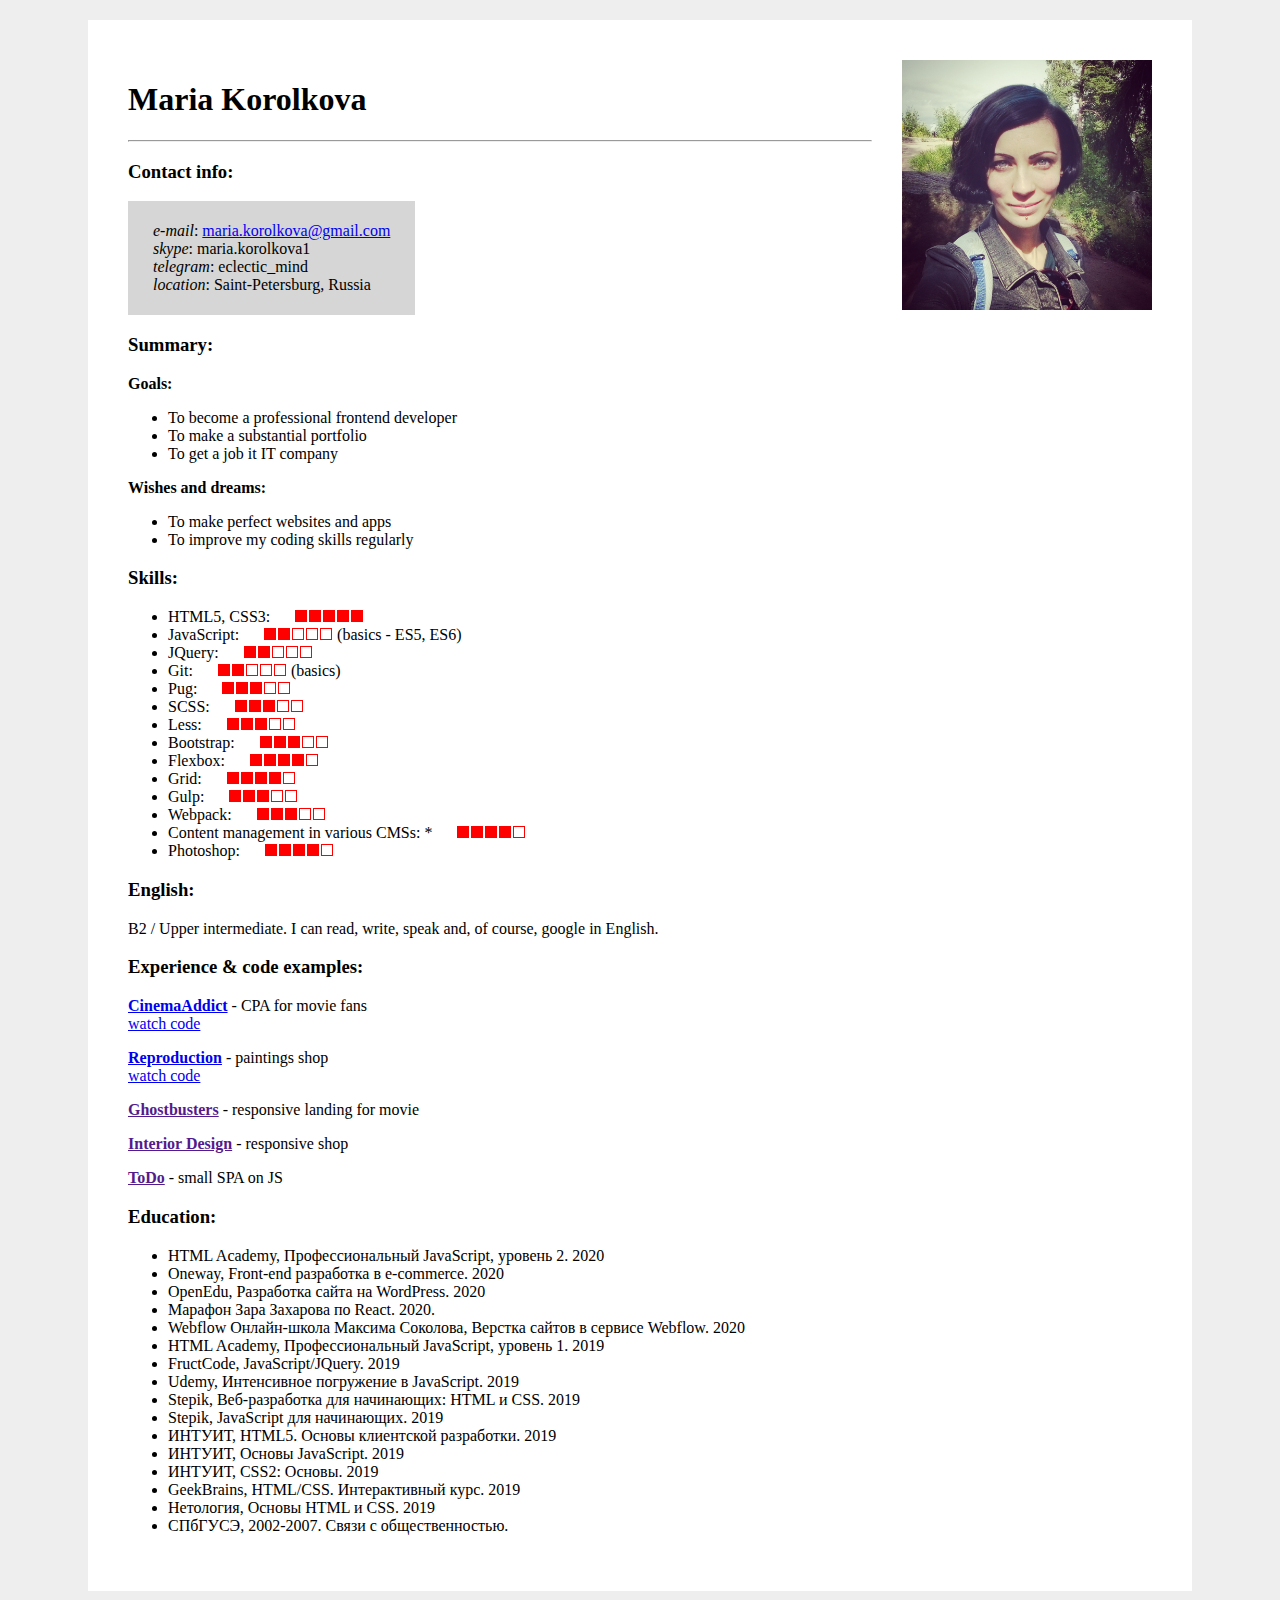
==== index.html @ 92094c6a "feat: add all files to root directory" ====
<!DOCTYPE html>
<html lang="en">

<head>
  <meta charset="UTF-8" />
  <meta name="viewport" content="width=device-width, initial-scale=1.0" />
  <link rel="stylesheet" href="styles/styles.css" />
  <title>Maria Korolkova's CV</title>
</head>

<body>
  <main>
    <figure><img src="foto.jpg"></figure>
    <h1>
      Maria Korolkova</h1>
    <hr>
    <article>
      <h3>
        Contact info:</h3>
      <div class="contacts">
        <p>
          <em>e-mail</em>: <a href="mailto:maria.korolkova@gmail.com">maria.korolkova@gmail.com</a><br>
          <em>skype</em>: maria.korolkova1<br>
          <em>telegram</em>: eclectic_mind<br>
          <em>location</em>: Saint-Petersburg, Russia</p>
      </div>
    </article>
    <article>
      <h3>
        Summary:</h3>
      <p><strong>Goals:</strong></p>
      <ul>
        <li>
          To become a professional frontend developer</li>
        <li>
          To make a substantial portfolio</li>
        <li>
          To get a job it IT company</li>
      </ul>
      <p><strong>
          Wishes and dreams:
        </strong></p>
      <ul>
        <li>
          To make perfect websites and apps</li>
        <li>
          To improve my coding skills regularly</li>
      </ul>
    </article>
    <article>
      <h3>Skills:</h3>
      <ul>
        <li>
          HTML5, CSS3:
          <span class="rate">
            <span class="full"></span>
            <span class="full"></span>
            <span class="full"></span>
            <span class="full"></span>
            <span class="full"></span>
          </span>
        </li>
        <li>
          JavaScript:
          <span class="rate">
            <span class="full"></span>
            <span class="full"></span>
            <span></span>
            <span></span>
            <span></span>
          </span>
          (basics - ES5, ES6)</li>
        <li>
          JQuery:
          <span class="rate">
            <span class="full"></span>
            <span class="full"></span>
            <span></span>
            <span></span>
            <span></span>
          </span></li>
        <li>
          Git:
          <span class="rate">
            <span class="full"></span>
            <span class="full"></span>
            <span></span>
            <span></span>
            <span></span>
          </span>
          (basics)</li>
        <li>
          Pug:
          <span class="rate">
            <span class="full"></span>
            <span class="full"></span>
            <span class="full"></span>
            <span></span>
            <span></span>
          </span>
        </li>
        <li>
          SCSS:
          <span class="rate">
            <span class="full"></span>
            <span class="full"></span>
            <span class="full"></span>
            <span></span>
            <span></span>
          </span>
        </li>
        <li>
          Less:
          <span class="rate">
            <span class="full"></span>
            <span class="full"></span>
            <span class="full"></span>
            <span></span>
            <span></span>
          </span>
        </li>
        <li>
          Bootstrap:
          <span class="rate">
            <span class="full"></span>
            <span class="full"></span>
            <span class="full"></span>
            <span></span>
            <span></span>
          </span>
        </li>
        <li>
          Flexbox:
          <span class="rate">
            <span class="full"></span>
            <span class="full"></span>
            <span class="full"></span>
            <span class="full"></span>
            <span></span>
          </span>
        </li>
        <li>
          Grid:
          <span class="rate">
            <span class="full"></span>
            <span class="full"></span>
            <span class="full"></span>
            <span class="full"></span>
            <span></span>
          </span>
        </li>
        <li>
          Gulp:
          <span class="rate">
            <span class="full"></span>
            <span class="full"></span>
            <span class="full"></span>
            <span></span>
            <span></span>
          </span>
        </li>
        <li>
          Webpack:
          <span class="rate">
            <span class="full"></span>
            <span class="full"></span>
            <span class="full"></span>
            <span></span>
            <span></span>
          </span>
        </li>
        <li>
          Content management in various CMSs: *
          <span class="rate">
            <span class="full"></span>
            <span class="full"></span>
            <span class="full"></span>
            <span class="full"></span>
            <span></span>
          </span>
        </li>
        <li>
          Photoshop:
          <span class="rate">
            <span class="full"></span>
            <span class="full"></span>
            <span class="full"></span>
            <span class="full"></span>
            <span></span>
          </span>
        </li>
      </ul>
    </article>
    <article>
      <h3>
        English:</h3>
      <p>
        B2 / Upper intermediate. I can read, write, speak and, of course, google in English.</p>
    </article>
    <article>
      <h3>
        Experience & code examples:</h3>
      <p>
        <a href="https://eclectic-mind.github.io/cinemaaddict-public/" target="_blank"><strong>CinemaAddict</strong></a>
        - CPA for movie fans<br>
        <a href="https://github.com/eclectic-mind/257627-cinemaddict-11" target="_blank">watch code</a></p>
      <p>
        <a href="https://eclectic-mind.github.io/reproduction-public/" target="_blank"><strong>Reproduction</strong></a>
        - paintings shop<br>
        <a href="https://github.com/eclectic-mind/reproduction-src" target="_blank">watch code</a></p>
      <p>
        <a href="" target="_blank"><strong>Ghostbusters</strong></a> - responsive landing for movie</p>
      <p>
        <a href="" target="_blank"><strong>Interior Design</strong></a> - responsive shop</p>
      <p>
        <a href="" target="_blank"><strong>ToDo</strong></a> - small SPA on JS</p>
    </article>
    <article>
      <h3>
        Education:</h3>
      <ul>
        <li>
          HTML Academy, Профессиональный JavaScript, уровень 2. 2020</li>
        <li>
          Oneway, Front-end разработка в e-commerce. 2020</li>
        <li>
          OpenEdu, Разработка сайта на WordPress. 2020</li>
        <li>
          Марафон Зара Захарова по React. 2020.</li>
        <li>
          Webflow Онлайн-школа Максима Соколова, Верстка сайтов в сервисе Webflow. 2020</li>
        <li>
          HTML Academy, Профессиональный JavaScript, уровень 1. 2019</li>
        <li>
          FructCode, JavaScript/JQuery. 2019</li>
        <li>
          Udemy, Интенсивное погружение в JavaScript. 2019</li>
        <li>
          Stepik, Веб-разработка для начинающих: HTML и CSS. 2019</li>
        <li>
          Stepik, JavaScript для начинающих. 2019</li>
        <li>
          ИНТУИТ, HTML5. Основы клиентской разработки. 2019</li>
        <li>
          ИНТУИТ, Основы JavaScript. 2019</li>
        <li>
          ИНТУИТ, CSS2: Основы. 2019</li>
        <li>
          GeekBrains, HTML/CSS. Интерактивный курс. 2019</li>
        <li>
          Нетология, Основы HTML и CSS. 2019</li>
        <li>
          СПбГУСЭ, 2002-2007. Связи с общественностью.</li>
      </ul>
    </article>

  </main>
</body>

</html>
---- styles/styles.css ----
body {
  background-color: #eeeeee;
}
main {
  display: block;
  max-width: 1024px;
  margin: 20px auto;
  background-color: #ffffff;
  padding: 40px;
}
figure {
  display: block;
  float: right;
  margin: 0 0 30px 30px;
}
figure img {
  max-width: 250px;
}

.contacts {
  background-color: #d6d6d6;
  padding: 5px 25px;
  max-width: fit-content;
  display: block;
}

.rate {
  display: inline-block;
  margin: 0 0 0 20px;
}
.rate span {
  width: 10px;
  height: 10px;
  border: #ff0000 solid 1px;
  display: block;
  float: left;
  margin: 0 1px;
}

.full {
  background-color: #ff0000;
}
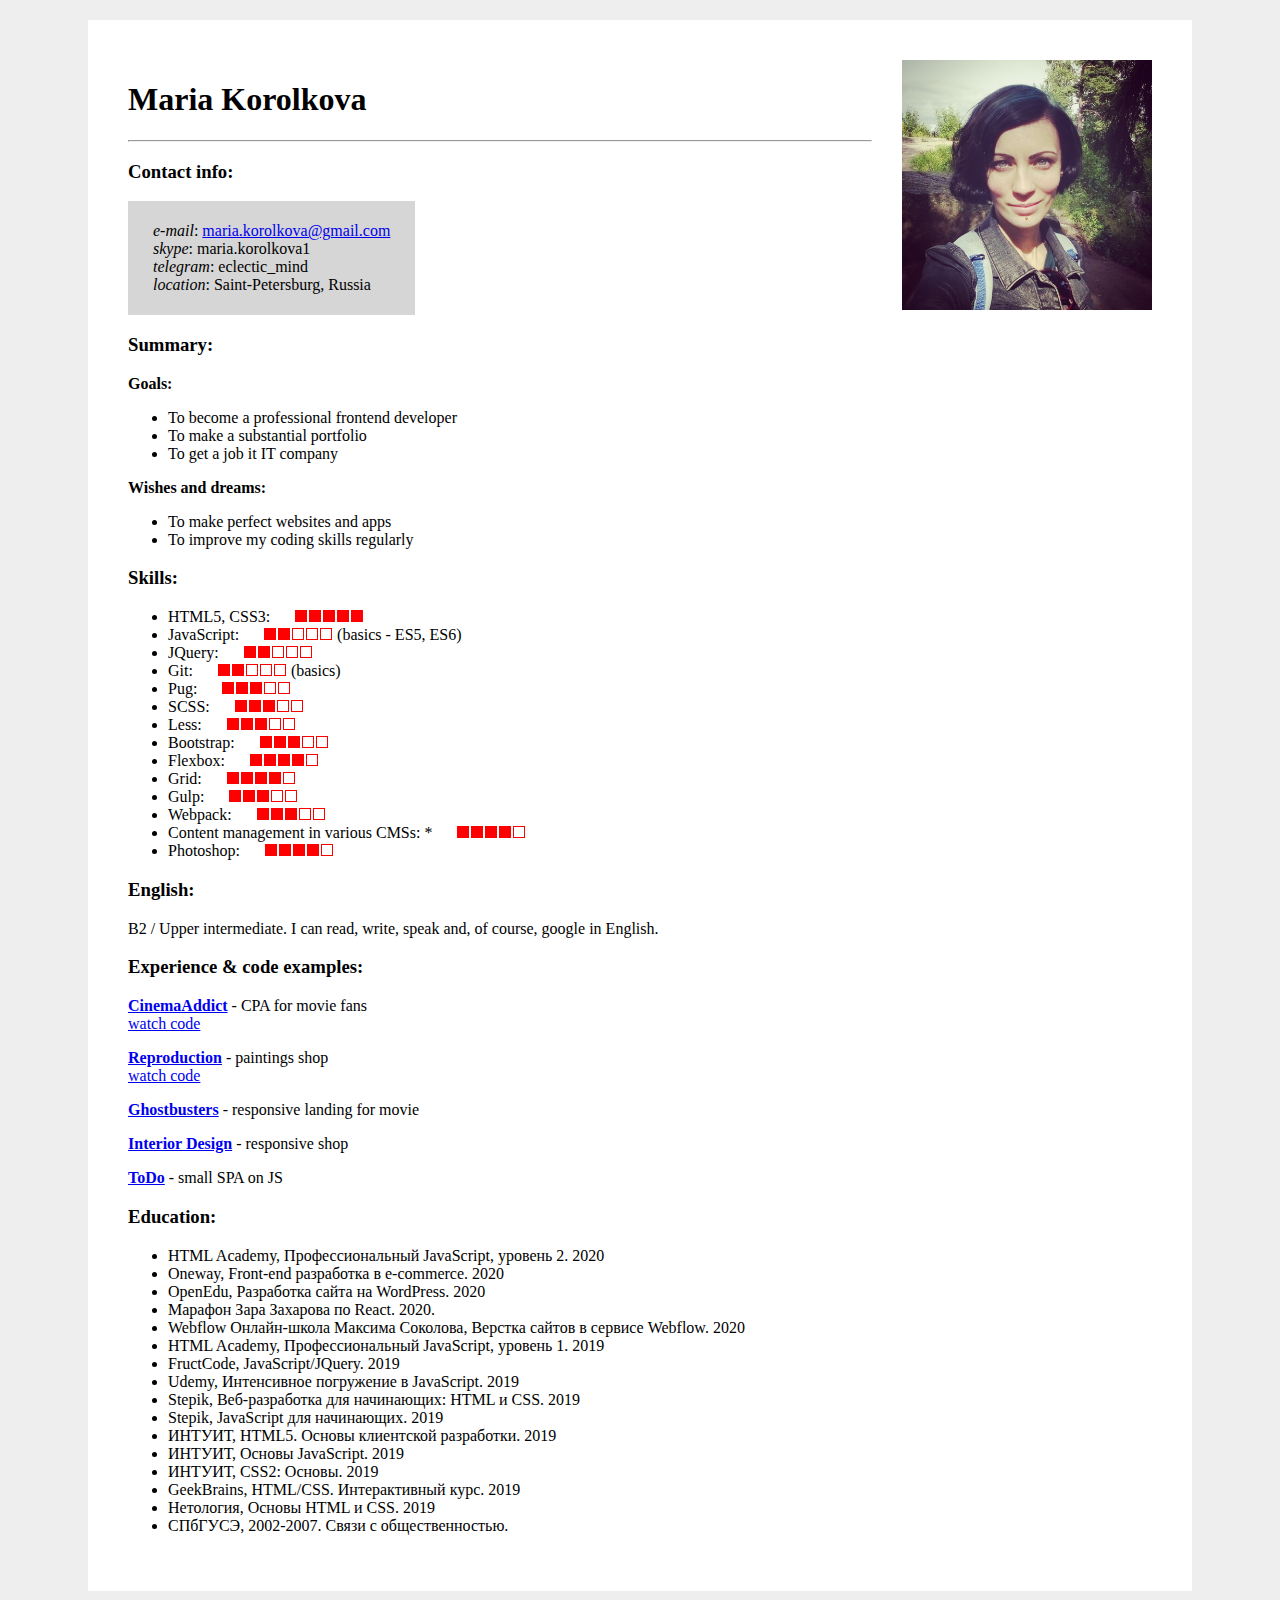
==== commit 9aee7aeb: "fix: project links in root folder" ====
--- a/index.html
+++ b/index.html
@@ -209,11 +209,11 @@
         - paintings shop<br>
         <a href="https://github.com/eclectic-mind/reproduction-src" target="_blank">watch code</a></p>
       <p>
-        <a href="" target="_blank"><strong>Ghostbusters</strong></a> - responsive landing for movie</p>
-      <p>
-        <a href="" target="_blank"><strong>Interior Design</strong></a> - responsive shop</p>
-      <p>
-        <a href="" target="_blank"><strong>ToDo</strong></a> - small SPA on JS</p>
+        <a href="https://eclectic-mind.github.io/ghostbusters/" target="_blank"><strong>Ghostbusters</strong></a> - responsive landing for movie</p>
+      <p>
+        <a href="https://eclectic-mind.github.io/interior-design/" target="_blank"><strong>Interior Design</strong></a> - responsive shop</p>
+      <p>
+        <a href="https://eclectic-mind.github.io/to-do-app-webcademy/" target="_blank"><strong>ToDo</strong></a> - small SPA on JS</p>
     </article>
     <article>
       <h3>
@@ -257,4 +257,4 @@
   </main>
 </body>
 
-</html>+</html>
